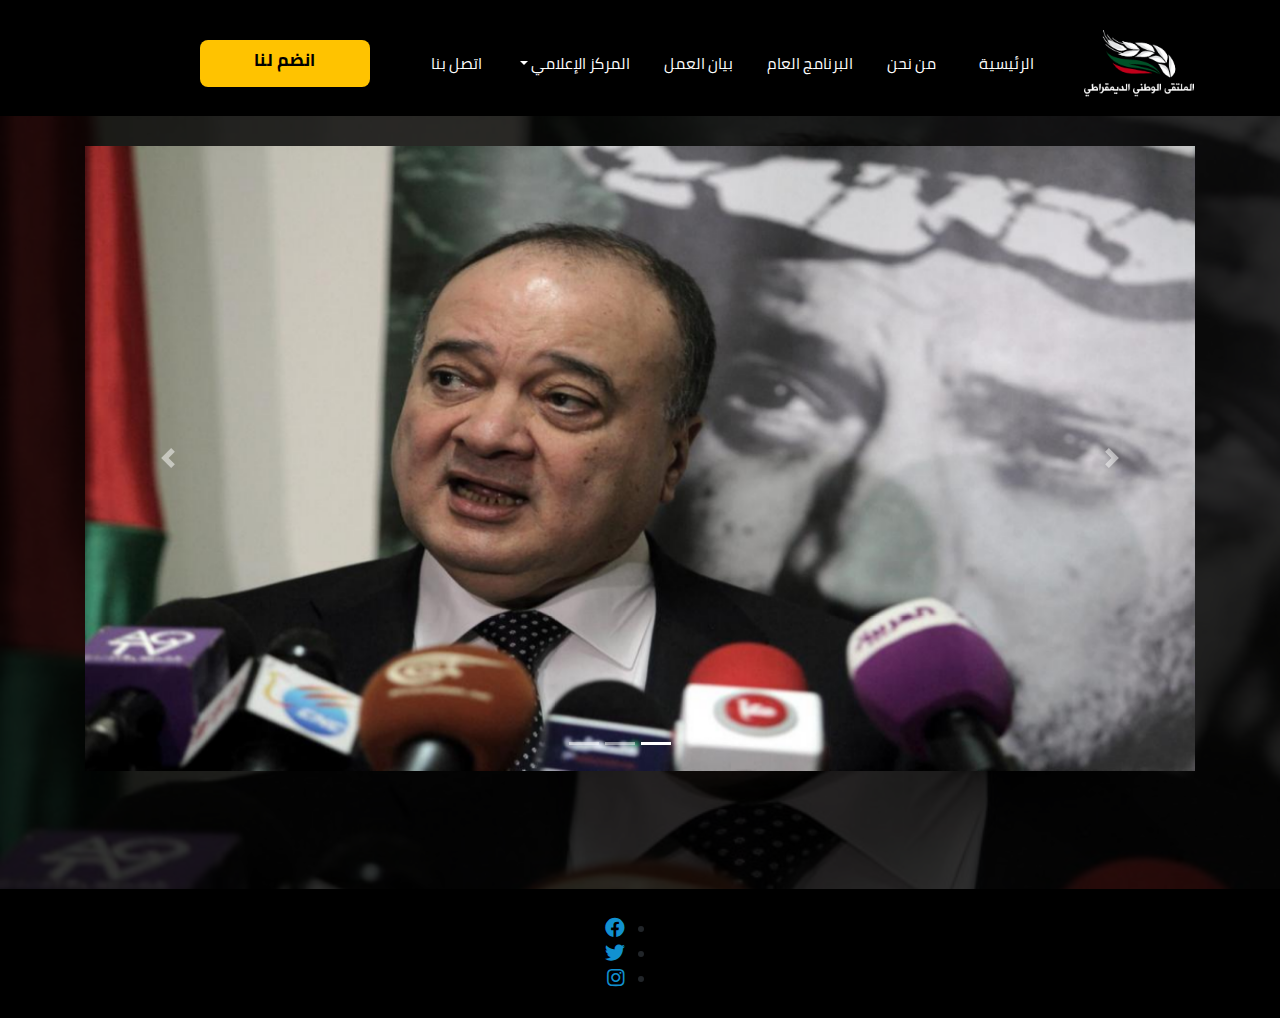
==== index.html @ 6fa73b3b "commit" ====
<html>

<head>
  <meta charset="utf-8">
  <meta name="viewport" content="width=device-width, initial-scale=1.0">
  <meta name="description" content="">
  <meta name="author" content="">
  <title>الملتقى الوطني الديمقراطي </title>
  <link href="assets/css/bootstrap.min.css" rel="stylesheet">
  <link href="assets/css/owl.carousel.css" rel="stylesheet">
  <link href="assets/css/lightbox.css" rel="stylesheet">
  <link href="https://cdn.lineicons.com/2.0/LineIcons.css" rel="stylesheet">
  <link href='http://fonts.googleapis.com/css?family=Open+Sans:300,400,600,700' rel='stylesheet' type='text/css'>
  <link rel="shortcut icon" href="assets/images/1.png">
  <link rel="stylesheet" href="https://use.fontawesome.com/releases/v5.5.0/css/all.css">
  <link href="assets/css/style.css" rel="stylesheet">

</head>

<body>

  <header>
    <div class="container">
      <div class="row">
        <nav class="navbar navbar-expand-lg float-right">
          <button class=" navbar-toggle navbar-toggler  navbar-toggler-right" type="button" data-toggle="collapse"
            data-target="#navbarNav" aria-controls="navbarNav" aria-expanded="false" aria-label="Toggle navigation">
            <span class="navbar-toggler-icon">
              <i></i>
              <i></i>
              <i></i>
            </span>
          </button>
          <a class="logo" href="index.html"><img src="assets/images/logo.png" alt=""></a>
          <div class="collapse navbar-collapse" id="navbarNav">
            <button type="button" class="close d-lg-none d-md-none d-block " data-dismiss="modal" aria-label="Close">
              <span aria-hidden="true">&times;</span>
            </button>
            <ul class="navbar-nav">
              <li class="nav-item active">
                <a class="nav-link  " href="index.html">الرئيسية </a>

              </li>
              <li class="nav-item">
                <a class="nav-link" href=""> من نحن</a>
              </li>
              <li class="nav-item">
                <a class="nav-link" href="#">البرنامج العام </a>
              </li>
              <li class="nav-item">
                <a class="nav-link" href="#">بيان العمل</a>
              </li>
              <li class="nav-item dropdown">
                <a class="nav-link dropdown-toggle" href="#" id="navbarDropdown" role="button" data-toggle="dropdown"
                  aria-haspopup="true" aria-expanded="false">
                  المركز الإعلامي
                </a>
                <div class="dropdown-menu" aria-labelledby="navbarDropdown">
                  <a class="dropdown-item" href="#">الأخبار</a>
                  <a class="dropdown-item" href="#"> الصور </a>
                  <a class="dropdown-item" href="#"> الفيديو  </a>
                </div>
              </li>
         
              <li class="nav-item">
                <a class="nav-link" href="#"> اتصل بنا</a>
              </li>

            </ul>
         
          </div>
          <a href="#" class="float-left d-lg-none d-md-none d-block mobilesearch"><i class="fas fa-search"></i></a>
          <a href="#" class="joinUs btn">انضم لنا</a>

        </nav>
      </div>
    </div>
  </header>
  <section class="hero">
    <div class="container">
      <div class="row">
        <div class="col-md-12">
          <div id="carouselExampleIndicators" class="carousel slide" data-ride="carousel">
            <ol class="carousel-indicators">
              <li data-target="#carouselExampleIndicators" data-slide-to="0" class="active"></li>
              <li data-target="#carouselExampleIndicators" data-slide-to="1"></li>
              <li data-target="#carouselExampleIndicators" data-slide-to="2"></li>
            </ol>
            <div class="carousel-inner">
              <div class="carousel-item active">
                <img class="d-block w-100" src="assets/images/slider.png" >
              </div>
              <div class="carousel-item active">
                <img class="d-block w-100" src="assets/images/slider.png">
              </div>
              <div class="carousel-item active">
                <img class="d-block w-100" src="assets/images/slider.png">
              </div>
            </div>
            <a class="carousel-control-prev" href="#carouselExampleIndicators" role="button" data-slide="prev">
              <span class="carousel-control-prev-icon" aria-hidden="true"></span>
      
            </a>
            <a class="carousel-control-next" href="#carouselExampleIndicators" role="button" data-slide="next">
              <span class="carousel-control-next-icon" aria-hidden="true"></span>
            </a>
          </div>
        </div>
  
      </div>

    </div>
  </section>
  <footer class="footer">
    <div class="container">
      <div class="row">
        <div class="col-md-6">

        </div>
        <div class="col-md-6">
          <ul class="socialIcons ">
       
            <li class="facebook">
              <a href="#"><i class="fab fa-facebook"></i></a>
            </li>
            <li class="twitter">
              <a href="#"><i class="fab fa-twitter"></i></a>
            </li>
            <li class="insta">
              <a href="#"><i class="fab fa-instagram"></i></a>
            </li>
          </ul>
        </div>
      </div>
    </div>

  </footer>
  <script type="text/javascript" src="assets/js/jquery.js"></script>
  <script src="https://cdnjs.cloudflare.com/ajax/libs/popper.js/1.14.7/umd/popper.min.js"
    integrity="sha384-UO2eT0CpHqdSJQ6hJty5KVphtPhzWj9WO1clHTMGa3JDZwrnQq4sF86dIHNDz0W1"
    crossorigin="anonymous"></script>
  <script type="text/javascript" src="assets/js/bootstrap.min.js"></script>

  <script type="text/javascript" src="assets/js/owl.carousel.js"></script>

  <script type="text/javascript" src="assets/js/main.js"></script>

</body>

</html>
---- assets/css/style.css ----
@font-face{
    font-family:"Cairo-Black";
    src:url("../fonts/Cairo-Black.ttf");
}
@font-face{
    font-family:"Cairo-Bold";
    src:url("../fonts/Cairo-Bold.ttf");
}
@font-face{
    font-family:"Cairo-ExtraLight";
    src:url("../fonts/Cairo-ExtraLight.ttf");
}
@font-face{
    font-family:"Cairo-Light";
    src:url("../fonts/Cairo-Light.ttf");
}
@font-face{
    font-family:"Cairo-Regular";
    src:url("../fonts/Cairo-Regular.ttf");
}
@font-face{
    font-family:"Cairo-SemiBold";
    src:url("../fonts/Cairo-SemiBold.ttf");
}
img{
    width:100%;
}
ul{
    padding:0;
    margin:0;
}
form{
    margin:0
}
a{
    color:black
}
a:hover{
    text-decoration: none;
}
header{
    height:116px;
    z-index: 9999999;
    background-color: black;
}
.logo{
    width:110px;
    display: block;
    margin-left:50px;
}

body{
    direction: rtl;
    text-align: right;
    font-size: 14px;
    box-sizing: border-box;
    font-family:"Cairo-Regular";
    background-color:black;
    position: relative;
    background-image: url(../images/background.png);

}
body:before{
background-color: #000000;
position: absolute;
content:"";
top:0;
width:100%;
height:100%;
right:0;
left:0;
opacity: .8;

}
h1,h2,h3{
    font-family:"Cairo-Bold";

}
h4,h5,h6{
    font-family:"Cairo-Black";
}

.socialIcons li:last-child{
    margin-left:0;
}


.socialIcons li a{
    color:#1191D0;
    font-size: 20px;
}

.socialIcons li a i {
    font-size: 20px;
    line-height: 23px;
}

.navbar-expand-lg .navbar-nav .nav-link{
    color:white;
    font-size:1.125em;
    padding:0 17px;
}

.navbar.navbar-expand-lg{
    float: right;
    padding-top:30px;
}
.navbar-expand-lg .navbar-nav .nav-link:hover{
    color:#FFC300
}
.navbar-expand-lg .navbar-nav .nav-item:first-child .nav-link{
    padding-right:0;
    padding-left:26px
}
.navbar-expand-lg .navbar-nav .nav-item:first-child .nav-link.mobileHome{
    padding:0 17px;

}

.joinUs{
    background-color: #FFC300;
    width:170px;
    height:47px;
    border-radius: 8px;
    transition: all .5;
    font-size: 1.25em;
    color:#000000;
    font-family:"Cairo-Bold";
margin-right:44px;


}
.hero{
    padding-top:30px;
    padding-bottom: 118px;
}
footer{
    background-color: black;
    padding:27px 0;
}

@media(min-width:300px) and (max-width :767px){
    body{
        font-size:12px;
    }
    header{
        height: auto;
        background-image:none;
        border-top-width: 12px;
        border-top-style: solid;
        border-image: linear-gradient(45deg,#36BCBB 0%, #1191D0 100%  ) 1;
    }
    .topHeader{
        display: none;
    }
    header .searchBox{
        display: none;
    }
    .navbar-toggler{
        background-color: #F8F7FA;
        border-radius: 8px;
        width:45px;
        height:45px;
        position: relative;
        padding:10px;
}
.navbar-toggle i{
    content:"";
background-color: #2F3D44;
display: block;
margin-bottom: 5px;
width:20px;
height: 3px;
}
.navbar-toggle i:first-child{
width:23px;
}
.navbar-toggle i:last-child{
    width:17px;
    margin-bottom: 0;
}
.navbar-expand-lg .navbar-nav .nav-link{
    color:#2F3D44;
    margin-bottom: 30px;;
}

.navbar-collapse.collapse{
    background-color: rgba(255,255,255,.97);
    position: absolute;
    top: 0;
    left: auto;
    right: 0;
    z-index: 999999999999;
    height: 100vh;
    width: 97vw;
    padding:19px;
}
.collapse .logo{
    margin:auto;
    margin-bottom: 30px;;
}
.close{
    float:left;

}
.close span{
    width:45px;
    height:45px;
    background-color: #F8F7FA;
    border-radius: 8px;
}
.searchboxclose.close span{
    background-color: transparent;
    }
    .searchboxclose.close {
        position: absolute;
        top:0px;
        left:5px;
    }
.topNews{
    margin-right:0;
}
.hero{
    padding-top:20px;
    padding-bottom:50px;
}
.categ {
    position: relative;
}  
.newsBox{
    height:auto;
    margin-bottom:50px;
}
.newsImg{
    height:100px;
}
.middleEast {
    padding-top:33px
}
.middleEast .title{
    color:#2F3D44
}
.middleEast .sectionTitle .circle{
    background-image: none;
    background-color: #2F3D44;
}
.middleEast  .categ{
    position: absolute;
}
.middleEast .newsImg{
    height:200px;
}
.freeBox{
    height:180px;
}
.middleEast{
    padding-bottom: 190px;;
}
.footerSocial{
    float: none !important;
    margin: auto;
    text-align: center;
}
.footerText{
    margin-top:30px;
    margin-bottom:40px;
}
.footerLogo{
    width:260px;
    margin: auto;
}
.footerMenu{
    text-align: right;
    padding-bottom: 40px;
}
        .footerMenuSection{
    padding-top:30px;
}
.links{
    float: none !important;
    text-align: center;
}
.copyRights{
    text-align: center;
}
.links a:first-child{
    margin-right:0;
}
.mobilesearch{    float: left!important;
    background: #F8F7FA;
    width: 45px;
    height: 45px;
    border-radius: 8px;
text-align: center;
font-size:24px;
justify-content: center;

display: flex !important;
align-items: center;

}
.mobilesearch i{
    display: flex;
    color:#2F3D44;
    justify-content: center;
}
.navbar.navbar-expand-lg{
    width:100%;
}
.footerMenu li{
    padding:10px 0;
    margin-left:50px;
}
.contactInfoSec li{
    margin-bottom: 0;;
}
.contactInfo{
    margin-bottom: 72px;
}
.contactInfoSec li:last-child .contactInfo:last-child{
    margin-bottom: 0;
}
.googlemap{
    margin:35px 0;
    
}
.googlemap object{
    height:280px;
}
.contactForm .form-group.marginGroup{
    margin-left:0;

}
.contactForm .form-group{

    width:100%;
}
.sendBtn{
    left:43%;
}
.headerLinks{
    float: none !important;
}
.innerHeader h2{
    margin-bottom: 10px;;
}
.contactUs{
    padding:32px 0 50px;
}
.contactInfoSec li:last-child .contactInfo:last-child .infoDetails{
    float: none;
    text-align: center;
}
.contactSocial{
    text-align: center;
}
.newsDetailsSec .topNews{
    position: relative;
    bottom: auto;
    padding:0;
    margin-bottom: 30px;
    margin-top:15px;
}
.heronewsDetails{
    margin-top:15px;
}
.heronewsDetails h4{
    font-family:"DUBAI-MEDIUM";
  
}
.newsDetailsSec .heroNewsImg{
    margin-bottom: 0;
}
.detailsNewsPge .newsBox .newsImg{
    height:100px;
}
.middleEastsection .newsBox .newsImg{
    height:100px;
}
.marginBottomsection{
    margin-bottom: 40px;;
}
.middleEastsection .newsBox{
    height:250px;
}
.pagination{
    justify-content: center;
}
}  
@media(min-width:768px) and (max-width:1023px){
    .heronewsDetails{
margin-top:0;
    }
    header .searchBox{
        display: none;
    }
    body{
        font-size: 14px;
    }
    .socialIcons li{
        margin-left:15px;
    }
    .footerMenuSection {
        margin-top: 20px;
        padding-top:40px;}
        .footerMenu{
            padding-bottom:30px;
        }
.newsImg img{
    width:100%;
}
.contactForm .form-group.marginGroup {
    margin-left: 17px;
}
.contactInfoSec li .contactInfo:last-child{
    margin-left:0;
}
}
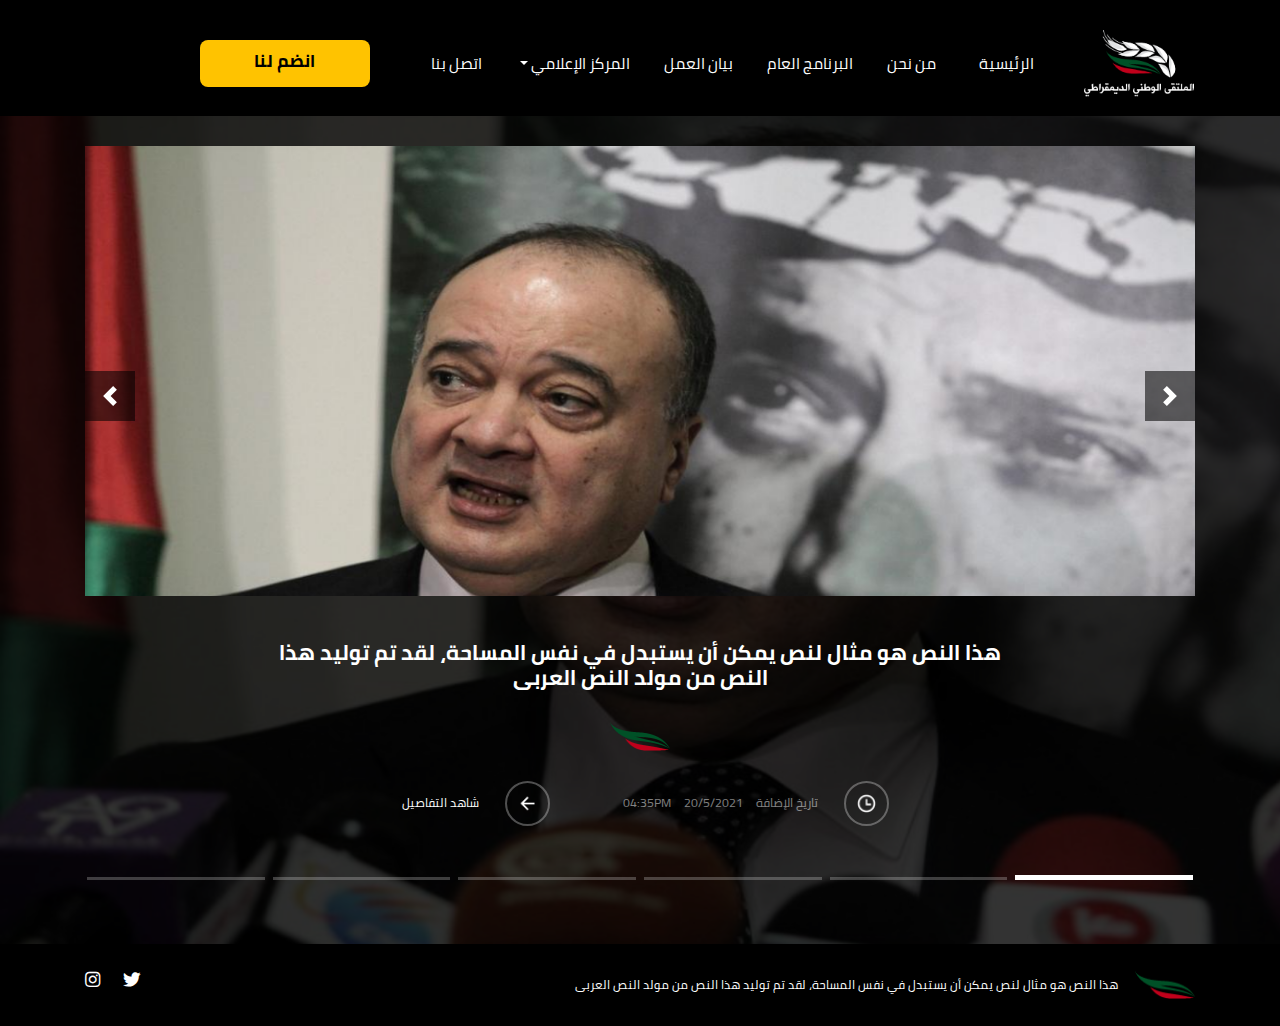
==== commit 4900fc73: "upload" ====
--- a/index.html
+++ b/index.html
@@ -58,16 +58,16 @@
                 <div class="dropdown-menu" aria-labelledby="navbarDropdown">
                   <a class="dropdown-item" href="#">الأخبار</a>
                   <a class="dropdown-item" href="#"> الصور </a>
-                  <a class="dropdown-item" href="#"> الفيديو  </a>
+                  <a class="dropdown-item" href="#"> الفيديو </a>
                 </div>
               </li>
-         
+
               <li class="nav-item">
                 <a class="nav-link" href="#"> اتصل بنا</a>
               </li>
 
             </ul>
-         
+
           </div>
           <a href="#" class="float-left d-lg-none d-md-none d-block mobilesearch"><i class="fas fa-search"></i></a>
           <a href="#" class="joinUs btn">انضم لنا</a>
@@ -78,35 +78,77 @@
   </header>
   <section class="hero">
     <div class="container">
-      <div class="row">
+      <div class="row justify-content-center">
         <div class="col-md-12">
-          <div id="carouselExampleIndicators" class="carousel slide" data-ride="carousel">
-            <ol class="carousel-indicators">
-              <li data-target="#carouselExampleIndicators" data-slide-to="0" class="active"></li>
-              <li data-target="#carouselExampleIndicators" data-slide-to="1"></li>
-              <li data-target="#carouselExampleIndicators" data-slide-to="2"></li>
-            </ol>
+          <div id="heroSlider" class="carousel slide" data-ride="carousel">
+
             <div class="carousel-inner">
-              <div class="carousel-item active">
-                <img class="d-block w-100" src="assets/images/slider.png" >
-              </div>
               <div class="carousel-item active">
                 <img class="d-block w-100" src="assets/images/slider.png">
               </div>
-              <div class="carousel-item active">
+              <div class="carousel-item ">
+                <img class="d-block w-100" src="assets/images/slider.png">
+              </div>
+              <div class="carousel-item ">
+                <img class="d-block w-100" src="assets/images/slider.png">
+              </div>
+              <div class="carousel-item ">
+                <img class="d-block w-100" src="assets/images/slider.png">
+              </div>
+              <div class="carousel-item ">
+                <img class="d-block w-100" src="assets/images/slider.png">
+              </div>
+              <div class="carousel-item ">
                 <img class="d-block w-100" src="assets/images/slider.png">
               </div>
             </div>
-            <a class="carousel-control-prev" href="#carouselExampleIndicators" role="button" data-slide="prev">
+            <a class="carousel-control-prev" href="#heroSlider" role="button" data-slide="prev">
               <span class="carousel-control-prev-icon" aria-hidden="true"></span>
-      
+
             </a>
-            <a class="carousel-control-next" href="#carouselExampleIndicators" role="button" data-slide="next">
+            <a class="carousel-control-next" href="#heroSlider" role="button" data-slide="next">
               <span class="carousel-control-next-icon" aria-hidden="true"></span>
             </a>
+            <ol class="carousel-indicators">
+              <li data-target="#heroSlider" data-slide-to="0" class="active"></li>
+              <li data-target="#heroSlider" data-slide-to="1"></li>
+              <li data-target="#heroSlider" data-slide-to="2"></li>
+              <li data-target="#heroSlider" data-slide-to="3"></li>
+              <li data-target="#heroSlider" data-slide-to="4"></li>
+              <li data-target="#heroSlider" data-slide-to="5"></li>
+            </ol>
           </div>
         </div>
-  
+        <div class="col-md-8">
+          <h1 class="heroText"> هذا النص هو مثال لنص يمكن أن يستبدل في نفس المساحة، لقد تم توليد هذا النص من مولد النص
+            العربى
+          </h1>
+          <div class="smallLogo">
+            <img src="assets/images/small.png" alt="">
+          </div>
+          <div class="sliderdetails text-center">
+            <div class="timeAdd">
+              <div class="detailsIcon">
+                <img src="assets/images/clock.png" alt="">
+              </div>
+              <div class="timeDetails">
+                <span>تاريخ الإضافة</span>
+                <span>04:35PM</span>
+                <span>
+                  20/5/2021
+                </span>
+              </div>
+            </div>
+            <div class="seeDetails">
+              <a href="#" class="seeLink">
+                <div class="detailsIcon">
+                  <img src="assets/images/arrow.png" alt="">
+                </div>
+                <span>شاهد التفاصيل</span>
+              </a>
+            </div>
+          </div>
+        </div>
       </div>
 
     </div>
@@ -114,14 +156,19 @@
   <footer class="footer">
     <div class="container">
       <div class="row">
-        <div class="col-md-6">
+        <div class="col-md-8">
+          <div class="CopyRights">
+            <div class="footerLogo">
+              <img src="assets/images/small.png" alt="">
+            </div>
+            <p>هذا النص هو مثال لنص يمكن أن يستبدل في نفس المساحة، لقد تم توليد هذا النص من مولد النص العربى</p>
+          </div>
+        </div>
+        <div class="col-md-4 text-left">
+          <ul class="socialIcons">
 
-        </div>
-        <div class="col-md-6">
-          <ul class="socialIcons ">
-       
             <li class="facebook">
-              <a href="#"><i class="fab fa-facebook"></i></a>
+              <a href="#"><i class="lni lni-facebook-oval"></i></a>
             </li>
             <li class="twitter">
               <a href="#"><i class="fab fa-twitter"></i></a>
--- a/assets/css/style.css
+++ b/assets/css/style.css
@@ -57,6 +57,9 @@
     font-family:"Cairo-Regular";
     background-color:black;
     position: relative;
+    background-size: cover;
+    background-repeat: no-repeat;
+    color:white;
     background-image: url(../images/background.png);
 
 }
@@ -80,21 +83,6 @@
     font-family:"Cairo-Black";
 }
 
-.socialIcons li:last-child{
-    margin-left:0;
-}
-
-
-.socialIcons li a{
-    color:#1191D0;
-    font-size: 20px;
-}
-
-.socialIcons li a i {
-    font-size: 20px;
-    line-height: 23px;
-}
-
 .navbar-expand-lg .navbar-nav .nav-link{
     color:white;
     font-size:1.125em;
@@ -116,7 +104,18 @@
     padding:0 17px;
 
 }
-
+.navbar-expand-lg .navbar-nav .dropdown-menu{
+    background-color:black;
+    text-align: right;
+}
+.nav-item .dropdown-item{
+    color:white;
+    font-size:1.125em;
+}
+.nav-item .dropdown-item:hover{
+    background-color: transparent;
+    color:#FFC300
+}
 .joinUs{
     background-color: #FFC300;
     width:170px;
@@ -127,18 +126,125 @@
     color:#000000;
     font-family:"Cairo-Bold";
 margin-right:44px;
-
-
+border:2px solid transparent;
+transition: all .5s;;
+
+}
+.joinUs:hover{
+    background-color:transparent;
+    border:2px solid #FFC300;
+    transition: all .5s;
+    color:white;
 }
 .hero{
     padding-top:30px;
     padding-bottom: 118px;
 }
+.carousel-inner{
+    height: 450px;
+    overflow: hidden;
+}
+.carousel-inner img{
+    height: -webkit-fill-available;
+}
+.carousel-control-next, .carousel-control-prev{
+    width:50px;
+    padding:13px;
+    opacity: 1;
+    height: 50px;
+    background-color: rgba(0,0,0,.56);
+    top:50%;
+
+}
+
+.carousel-indicators{
+    bottom: -300px;
+    margin: auto;
+    text-align: center;
+    display: block;
+    padding: 0
+}
+.carousel-indicators li{
+    width:16%;
+    opacity: .23;
+    margin-right: 0;
+    margin-left: 5px;
+    display: inline-block;
+}
+.carousel-indicators li:last-child{
+    margin-left:0;
+}
+.carousel-indicators .active{
+    height:5px;
+}
+.heroText{
+    margin-top:44px;
+    margin-bottom:32px;
+    font-family:"Cairo-Bold";
+    font-size: 1.5em;
+    color:white;
+    text-align: center;
+}
+.smallLogo{
+    margin:auto;
+    width:60px;
+    margin-bottom: 30px;;
+}
+.timeAdd{
+margin-left:60px;
+}
+.timeAdd,.seeDetails{
+    display: inline-block;
+}
+.detailsIcon{
+    width:45px;
+    height:45px;
+    padding:10px;
+    border:2px solid rgba(255,255,255,.3);
+    border-radius: 50%;
+    margin-left:23px;
+}
+.timeDetails span,.seeLink span{
+    font-size: 0.875em;
+    color:white;
+    opacity: .5;
+    margin-left: 10px;;
+}
+.timeDetails,.detailsIcon{
+    display:inline-block
+}
+.seeLink span{
+opacity: 1;
+}
+.seeLink:hover span{
+    color:#FFC300
+}
 footer{
     background-color: black;
     padding:27px 0;
 }
-
+.footerLogo{
+width: 60px;
+margin-left:14px;
+display: inline-block;
+}
+.socialIcons li{
+    display: inline-block;
+    list-style-type: none;
+}
+.socialIcons li a{
+    color:white;
+    font-size:1.25em;
+    margin-right:20px;
+}
+.CopyRights p{
+    margin:0;
+    color:white;
+    font-size:0.875em;
+    display: inline-block;
+    width:85%;
+
+}
 @media(min-width:300px) and (max-width :767px){
     body{
         font-size:12px;
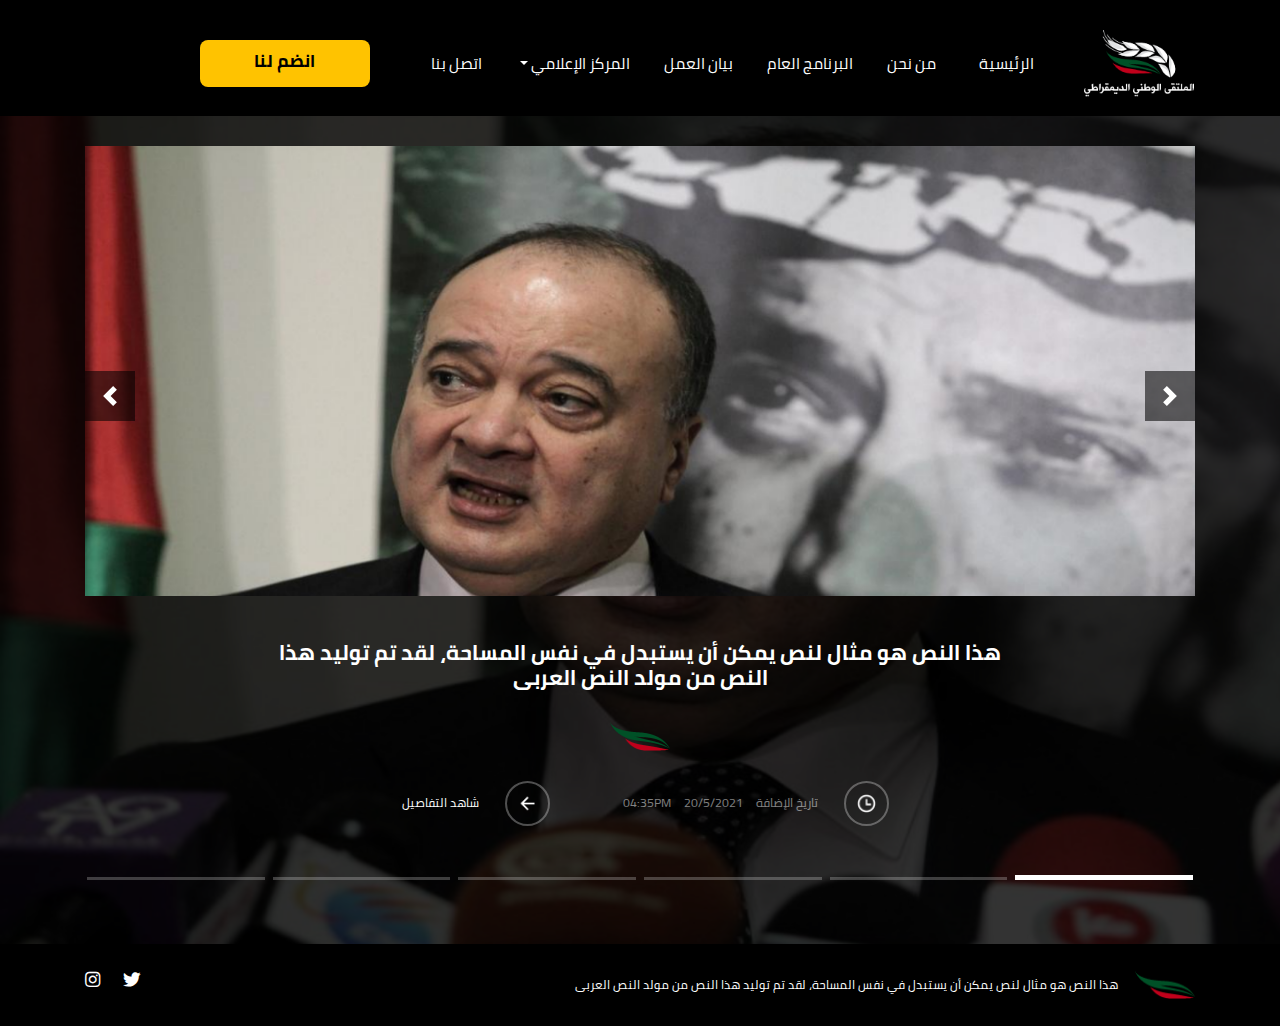
==== commit 9e847cad: "index responsive" ====
--- a/index.html
+++ b/index.html
@@ -33,9 +33,9 @@
           </button>
           <a class="logo" href="index.html"><img src="assets/images/logo.png" alt=""></a>
           <div class="collapse navbar-collapse" id="navbarNav">
-            <button type="button" class="close d-lg-none d-md-none d-block " data-dismiss="modal" aria-label="Close">
+ <!--           <button type="button" class="close d-lg-none d-md-none d-block " data-dismiss="modal" aria-label="Close">
               <span aria-hidden="true">&times;</span>
-            </button>
+            </button>-->
             <ul class="navbar-nav">
               <li class="nav-item active">
                 <a class="nav-link  " href="index.html">الرئيسية </a>
@@ -69,7 +69,6 @@
             </ul>
 
           </div>
-          <a href="#" class="float-left d-lg-none d-md-none d-block mobilesearch"><i class="fas fa-search"></i></a>
           <a href="#" class="joinUs btn">انضم لنا</a>
 
         </nav>
@@ -126,7 +125,7 @@
           <div class="smallLogo">
             <img src="assets/images/small.png" alt="">
           </div>
-          <div class="sliderdetails text-center">
+          <div class="sliderdetails ">
             <div class="timeAdd">
               <div class="detailsIcon">
                 <img src="assets/images/clock.png" alt="">
@@ -164,8 +163,8 @@
             <p>هذا النص هو مثال لنص يمكن أن يستبدل في نفس المساحة، لقد تم توليد هذا النص من مولد النص العربى</p>
           </div>
         </div>
-        <div class="col-md-4 text-left">
-          <ul class="socialIcons">
+        <div class="col-md-4 ">
+          <ul class="socialIcons ">
 
             <li class="facebook">
               <a href="#"><i class="lni lni-facebook-oval"></i></a>
--- a/assets/css/style.css
+++ b/assets/css/style.css
@@ -90,7 +90,6 @@
 }
 
 .navbar.navbar-expand-lg{
-    float: right;
     padding-top:30px;
 }
 .navbar-expand-lg .navbar-nav .nav-link:hover{
@@ -156,6 +155,9 @@
     top:50%;
 
 }
+.sliderdetails{
+    text-align: center;
+}
 
 .carousel-indicators{
     bottom: -300px;
@@ -228,6 +230,9 @@
 margin-left:14px;
 display: inline-block;
 }
+.socialIcons{
+    text-align: left;
+}
 .socialIcons li{
     display: inline-block;
     list-style-type: none;
@@ -251,17 +256,14 @@
     }
     header{
         height: auto;
-        background-image:none;
-        border-top-width: 12px;
-        border-top-style: solid;
-        border-image: linear-gradient(45deg,#36BCBB 0%, #1191D0 100%  ) 1;
-    }
-    .topHeader{
-        display: none;
-    }
-    header .searchBox{
-        display: none;
-    }
+
+    }
+.carousel-inner{
+    height: auto;
+}
+.carousel-inner img{
+    height:auto
+}
     .navbar-toggler{
         background-color: #F8F7FA;
         border-radius: 8px;
@@ -272,7 +274,7 @@
 }
 .navbar-toggle i{
     content:"";
-background-color: #2F3D44;
+background-color: black;
 display: block;
 margin-bottom: 5px;
 width:20px;
@@ -285,212 +287,59 @@
     width:17px;
     margin-bottom: 0;
 }
-.navbar-expand-lg .navbar-nav .nav-link{
-    color:#2F3D44;
-    margin-bottom: 30px;;
-}
-
-.navbar-collapse.collapse{
-    background-color: rgba(255,255,255,.97);
-    position: absolute;
-    top: 0;
-    left: auto;
-    right: 0;
-    z-index: 999999999999;
-    height: 100vh;
-    width: 97vw;
-    padding:19px;
-}
-.collapse .logo{
-    margin:auto;
-    margin-bottom: 30px;;
-}
+.joinUs{
+    width:100%;
+    margin-top:20px;
+    margin-right:0;
+}
+
 .close{
     float:left;
 
 }
-.close span{
-    width:45px;
-    height:45px;
-    background-color: #F8F7FA;
-    border-radius: 8px;
-}
-.searchboxclose.close span{
-    background-color: transparent;
-    }
-    .searchboxclose.close {
-        position: absolute;
-        top:0px;
-        left:5px;
-    }
-.topNews{
-    margin-right:0;
+.logo{
+    margin-left:0;
+}
+.navbar-expand-lg .navbar-nav .nav-link {
+    color: white;
+    font-size: 1.125em;
+    padding: 20px;
+}
+.navbar-expand-lg .navbar-nav .nav-item:first-child .nav-link {
+    padding-right: 26px;
 }
 .hero{
     padding-top:20px;
-    padding-bottom:50px;
-}
-.categ {
-    position: relative;
-}  
-.newsBox{
-    height:auto;
-    margin-bottom:50px;
-}
-.newsImg{
-    height:100px;
-}
-.middleEast {
-    padding-top:33px
-}
-.middleEast .title{
-    color:#2F3D44
-}
-.middleEast .sectionTitle .circle{
-    background-image: none;
-    background-color: #2F3D44;
-}
-.middleEast  .categ{
-    position: absolute;
-}
-.middleEast .newsImg{
-    height:200px;
-}
-.freeBox{
-    height:180px;
-}
-.middleEast{
-    padding-bottom: 190px;;
-}
-.footerSocial{
-    float: none !important;
-    margin: auto;
-    text-align: center;
-}
-.footerText{
-    margin-top:30px;
-    margin-bottom:40px;
-}
-.footerLogo{
-    width:260px;
-    margin: auto;
-}
-.footerMenu{
-    text-align: right;
-    padding-bottom: 40px;
-}
-        .footerMenuSection{
-    padding-top:30px;
-}
-.links{
-    float: none !important;
-    text-align: center;
-}
+    padding-bottom:100px;
+}
+
 .copyRights{
     text-align: center;
-}
-.links a:first-child{
-    margin-right:0;
-}
-.mobilesearch{    float: left!important;
-    background: #F8F7FA;
-    width: 45px;
-    height: 45px;
-    border-radius: 8px;
-text-align: center;
-font-size:24px;
-justify-content: center;
-
-display: flex !important;
-align-items: center;
-
-}
-.mobilesearch i{
-    display: flex;
-    color:#2F3D44;
-    justify-content: center;
+
+}
+.copyRights p{
+    margin:20px 0
+}
+.socialIcons{
+    text-align: center;
+    margin-top:20px;
 }
 .navbar.navbar-expand-lg{
     width:100%;
 }
-.footerMenu li{
-    padding:10px 0;
-    margin-left:50px;
-}
-.contactInfoSec li{
-    margin-bottom: 0;;
-}
-.contactInfo{
-    margin-bottom: 72px;
-}
-.contactInfoSec li:last-child .contactInfo:last-child{
-    margin-bottom: 0;
-}
-.googlemap{
-    margin:35px 0;
-    
-}
-.googlemap object{
-    height:280px;
-}
-.contactForm .form-group.marginGroup{
-    margin-left:0;
-
-}
-.contactForm .form-group{
-
-    width:100%;
-}
-.sendBtn{
-    left:43%;
-}
-.headerLinks{
-    float: none !important;
-}
-.innerHeader h2{
-    margin-bottom: 10px;;
-}
-.contactUs{
-    padding:32px 0 50px;
-}
-.contactInfoSec li:last-child .contactInfo:last-child .infoDetails{
-    float: none;
-    text-align: center;
-}
-.contactSocial{
-    text-align: center;
-}
-.newsDetailsSec .topNews{
-    position: relative;
-    bottom: auto;
-    padding:0;
-    margin-bottom: 30px;
-    margin-top:15px;
-}
-.heronewsDetails{
-    margin-top:15px;
-}
-.heronewsDetails h4{
-    font-family:"DUBAI-MEDIUM";
-  
-}
-.newsDetailsSec .heroNewsImg{
-    margin-bottom: 0;
-}
-.detailsNewsPge .newsBox .newsImg{
-    height:100px;
-}
-.middleEastsection .newsBox .newsImg{
-    height:100px;
-}
-.marginBottomsection{
-    margin-bottom: 40px;;
-}
-.middleEastsection .newsBox{
-    height:250px;
-}
-.pagination{
-    justify-content: center;
+.timeAdd, .seeDetails{
+    display: block;
+}
+.carousel-indicators li {
+    width: 14%;}
+    .carousel-indicators{
+        bottom: -350px;;
+    }
+.sliderdetails{
+text-align: right;
+}
+.timeAdd{
+    margin-bottom: 20px;;
 }
 }  
 @media(min-width:768px) and (max-width:1023px){
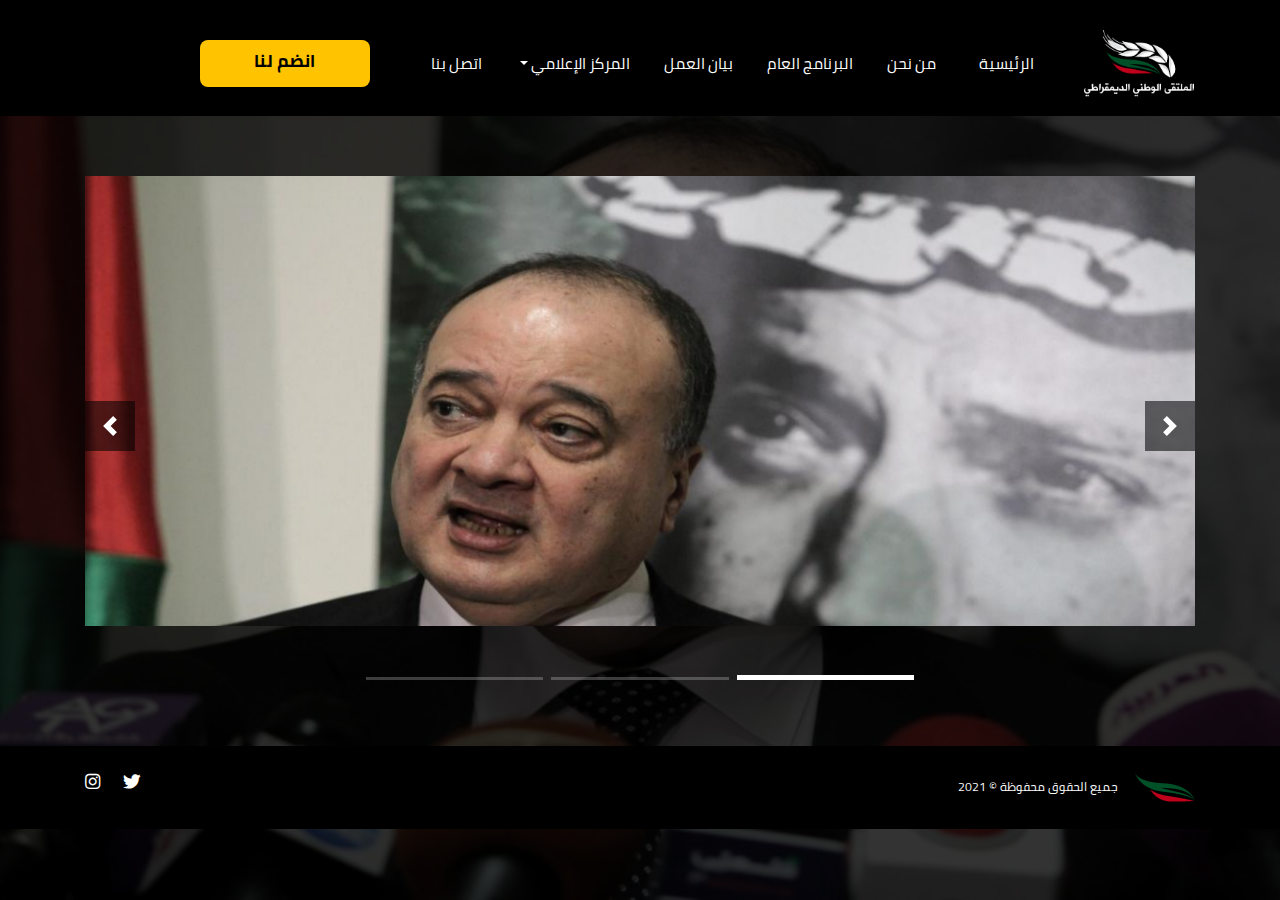
==== commit 69f40c39: "upload" ====
--- a/index.html
+++ b/index.html
@@ -33,22 +33,22 @@
           </button>
           <a class="logo" href="index.html"><img src="assets/images/logo.png" alt=""></a>
           <div class="collapse navbar-collapse" id="navbarNav">
- <!--           <button type="button" class="close d-lg-none d-md-none d-block " data-dismiss="modal" aria-label="Close">
+            <!--           <button type="button" class="close d-lg-none d-md-none d-block " data-dismiss="modal" aria-label="Close">
               <span aria-hidden="true">&times;</span>
             </button>-->
             <ul class="navbar-nav">
               <li class="nav-item active">
-                <a class="nav-link  " href="index.html">الرئيسية </a>
+                <a class="nav-link" href="index.html">الرئيسية </a>
 
               </li>
               <li class="nav-item">
-                <a class="nav-link" href=""> من نحن</a>
+                <a class="nav-link" href="aboutUs.html"> من نحن</a>
               </li>
               <li class="nav-item">
-                <a class="nav-link" href="#">البرنامج العام </a>
+                <a class="nav-link" href="program.html">البرنامج العام </a>
               </li>
               <li class="nav-item">
-                <a class="nav-link" href="#">بيان العمل</a>
+                <a class="nav-link" href="work.html">بيان العمل</a>
               </li>
               <li class="nav-item dropdown">
                 <a class="nav-link dropdown-toggle" href="#" id="navbarDropdown" role="button" data-toggle="dropdown"
@@ -56,14 +56,14 @@
                   المركز الإعلامي
                 </a>
                 <div class="dropdown-menu" aria-labelledby="navbarDropdown">
-                  <a class="dropdown-item" href="#">الأخبار</a>
-                  <a class="dropdown-item" href="#"> الصور </a>
-                  <a class="dropdown-item" href="#"> الفيديو </a>
+                  <a class="dropdown-item" href="media.html#news">الأخبار</a>
+                  <a class="dropdown-item" href="media.html#images"> الصور </a>
+                  <a class="dropdown-item" href="media.html#video"> الفيديو </a>
                 </div>
               </li>
 
               <li class="nav-item">
-                <a class="nav-link" href="#"> اتصل بنا</a>
+                <a class="nav-link" href="contactUs.html"> اتصل بنا</a>
               </li>
 
             </ul>
@@ -83,22 +83,25 @@
 
             <div class="carousel-inner">
               <div class="carousel-item active">
+                <h1 class="heroText"> هذا النص هو مثال لنص يمكن أن يستبدل في نفس المساحة، لقد تم توليد هذا النص من مولد
+                  النص
+                  العربى
+                </h1>
                 <img class="d-block w-100" src="assets/images/slider.png">
               </div>
               <div class="carousel-item ">
                 <img class="d-block w-100" src="assets/images/slider.png">
+                <h1 class="heroText"> هذا النص هو مثال لنص يمكن أن يستبدل في نفس المساحة، لقد تم توليد هذا النص من مولد
+                  النص
+                  العربى
+                </h1>
               </div>
               <div class="carousel-item ">
                 <img class="d-block w-100" src="assets/images/slider.png">
-              </div>
-              <div class="carousel-item ">
-                <img class="d-block w-100" src="assets/images/slider.png">
-              </div>
-              <div class="carousel-item ">
-                <img class="d-block w-100" src="assets/images/slider.png">
-              </div>
-              <div class="carousel-item ">
-                <img class="d-block w-100" src="assets/images/slider.png">
+                <h1 class="heroText"> هذا النص هو مثال لنص يمكن أن يستبدل في نفس المساحة، لقد تم توليد هذا النص من مولد
+                  النص
+                  العربى
+                </h1>
               </div>
             </div>
             <a class="carousel-control-prev" href="#heroSlider" role="button" data-slide="prev">
@@ -112,42 +115,11 @@
               <li data-target="#heroSlider" data-slide-to="0" class="active"></li>
               <li data-target="#heroSlider" data-slide-to="1"></li>
               <li data-target="#heroSlider" data-slide-to="2"></li>
-              <li data-target="#heroSlider" data-slide-to="3"></li>
-              <li data-target="#heroSlider" data-slide-to="4"></li>
-              <li data-target="#heroSlider" data-slide-to="5"></li>
+ 
             </ol>
           </div>
         </div>
-        <div class="col-md-8">
-          <h1 class="heroText"> هذا النص هو مثال لنص يمكن أن يستبدل في نفس المساحة، لقد تم توليد هذا النص من مولد النص
-            العربى
-          </h1>
-          <div class="smallLogo">
-            <img src="assets/images/small.png" alt="">
-          </div>
-          <div class="sliderdetails ">
-            <div class="timeAdd">
-              <div class="detailsIcon">
-                <img src="assets/images/clock.png" alt="">
-              </div>
-              <div class="timeDetails">
-                <span>تاريخ الإضافة</span>
-                <span>04:35PM</span>
-                <span>
-                  20/5/2021
-                </span>
-              </div>
-            </div>
-            <div class="seeDetails">
-              <a href="#" class="seeLink">
-                <div class="detailsIcon">
-                  <img src="assets/images/arrow.png" alt="">
-                </div>
-                <span>شاهد التفاصيل</span>
-              </a>
-            </div>
-          </div>
-        </div>
+
       </div>
 
     </div>
@@ -160,7 +132,7 @@
             <div class="footerLogo">
               <img src="assets/images/small.png" alt="">
             </div>
-            <p>هذا النص هو مثال لنص يمكن أن يستبدل في نفس المساحة، لقد تم توليد هذا النص من مولد النص العربى</p>
+            <p>جميع الحقوق محفوظة ©  2021</p>
           </div>
         </div>
         <div class="col-md-4 ">
--- a/assets/css/style.css
+++ b/assets/css/style.css
@@ -61,7 +61,6 @@
     background-repeat: no-repeat;
     color:white;
     background-image: url(../images/background.png);
-
 }
 body:before{
 background-color: #000000;
@@ -120,13 +119,12 @@
     width:170px;
     height:47px;
     border-radius: 8px;
-    transition: all .5;
     font-size: 1.25em;
     color:#000000;
     font-family:"Cairo-Bold";
 margin-right:44px;
 border:2px solid transparent;
-transition: all .5s;;
+transition: all .5s;
 
 }
 .joinUs:hover{
@@ -136,10 +134,10 @@
     color:white;
 }
 .hero{
-    padding-top:30px;
-    padding-bottom: 118px;
-}
-.carousel-inner{
+    padding-top:60px;
+    padding-bottom: 120;
+}
+#heroSlider .carousel-inner{
     height: 450px;
     overflow: hidden;
 }
@@ -158,13 +156,15 @@
 .sliderdetails{
     text-align: center;
 }
-
+.carousel-indicators li{
+    border: 0;
+}
 .carousel-indicators{
-    bottom: -300px;
     margin: auto;
     text-align: center;
     display: block;
-    padding: 0
+    padding: 0;
+    bottom: -60px;;
 }
 .carousel-indicators li{
     width:16%;
@@ -179,13 +179,17 @@
 .carousel-indicators .active{
     height:5px;
 }
+#hero-slider .carousel-item {
+    position: relative;
+}
 .heroText{
-    margin-top:44px;
-    margin-bottom:32px;
+position: absolute;
     font-family:"Cairo-Bold";
     font-size: 1.5em;
     color:white;
     text-align: center;
+    bottom:36px;
+    width:100%;
 }
 .smallLogo{
     margin:auto;
@@ -250,6 +254,522 @@
     width:85%;
 
 }
+.innerHeader{
+ padding:50px 0;   
+}
+.innerHeader h2{
+    font-size: 1.5em;
+    font-family:"Cairo-Regular";
+
+}
+.innerheaderLinks{
+    text-align: left;
+}
+.innerheaderLinks a{
+font-size:1em;
+color:#919191;
+}
+.innerheaderLinks a:hover{
+    color:#FFC300
+}
+.innerBody{
+    padding:134px 0 176px;
+    background-color: black;
+    position: relative;
+}
+.aboutBody{
+    padding-top:40px;
+    padding-bottom: 14px;;
+}
+.leftSideBox,.programContent{
+    padding:24px 30px;
+    background-image: linear-gradient(25deg  , rgba(0,0,0,.64) 48% , rgba(71, 69, 69, .64) 78%  );
+    height:350px;
+}
+.aboutUsBox{
+    padding:24px 30px;
+    background-image: linear-gradient(25deg  , rgba(0,0,0,.64) 48% , rgba(71, 69, 69, .64) 78%  );
+    position: relative;
+}
+.aboutLogo{
+    position: absolute;
+    width: 40%;
+    top:30%;
+    left: 30%;
+    z-index: 0;
+}
+.aboutUsBox p,.Vision p{
+    font-size: 1em;
+    line-height: 2;
+}
+.aboutUsBox h3{
+font-size:1.1em;
+margin-bottom:18px;
+}
+.leftSideBox{
+    position: relative;
+    padding:0;
+}
+.leftSideBox:before{
+    position: absolute;
+    content: "";
+    width:100%;
+    height:2px;
+    top:0;
+    left:0;
+    background-image: linear-gradient(to left , #FFCC08 0%, rgba(0,0,0,0) 90%);
+}
+.Vision h3{
+    font-size:1.1em;
+    color:white;
+    margin-bottom:9px;
+}
+.Vision h3 i{
+    color:#FFC300;
+    margin-left:15px;
+}
+#visionSlider .carousel-indicators {
+    bottom: 0;
+display: flex;}
+#visionSlider .carousel-indicators li{
+    width:48%;
+
+}
+#visionSlider .carousel-inner{
+    padding:28px 25px;
+}
+#visionSlider{
+    height:100%;
+}
+.programBody{
+    display: none;
+}
+.programContent{
+    margin-bottom: 30px;
+    height: auto;
+}
+.programHeader h3 {
+    font-size:1.1em;
+    margin-bottom: 15px;
+    cursor: pointer;
+}
+.programHeader h3 a{
+    color:white;
+}
+.programHeader i{
+    float: left;
+}
+.programBody p{
+    color:white;
+    font-size: 1em;
+    line-height: 2;
+}
+.programPage {
+    padding-bottom: 50px;
+    padding-top:50px;
+}
+.programPage .aboutLogo{
+left:15%;
+right:auto;
+top:0;
+width:30%;;
+}
+.nav-tabs{
+    text-align: center;
+}
+
+
+
+.nav-tabs .nav-item:last-child .nav-link{
+    margin-left:0
+}
+.nav-tabs .nav-link.active span svg path:last-child{
+    fill:#000000 !important;
+}
+#pills-tabConten{
+margin-top:66px
+}
+.mediaBody{
+    padding-top:50px;
+}
+#pills-tab{
+    border-bottom: 0;;
+}
+#pills-tab .nav-link{
+    text-align: center;
+}
+#pills-tab .nav-link span{
+    display: block;
+    width:32px;
+    margin: auto;
+    margin-bottom: 16px;;
+}
+.nav-tabs .nav-item.show .nav-link.nav-tabs .nav-item .nav-link:hover{
+    border:0;
+    border-radius: 0;
+}
+
+.nav-tabs .nav-link{
+    border:0;
+    font-size:1.5em;
+color:white;
+padding:20px 0;
+height:120px;
+border-radius: 16px;
+background-color: #131212;
+width: 100%;
+font-family:"Cairo-Bold";
+position: relative;
+
+}
+.arrow-down {
+    width: 0; 
+    height: 0; 
+    border-left: 18px solid transparent;
+    border-right: 18px solid transparent;
+    position: absolute;
+    border-top: 18px solid #FFCC08;
+    bottom:-18px;;
+    left:45%;
+    display: none;
+  }
+.nav-tabs .nav-link.active{
+    background-color: #FFCC08;
+    color:#000000;   
+}
+.nav-tabs .nav-link.active .arrow-down {
+    display: block;
+}
+.tab-content{
+    margin-top:50px;
+}
+.pillsTitle{
+    margin-bottom:50px;
+    font-size:1.5em;
+    color:white;
+
+    font-family:"Cairo-Bold";
+}
+select {
+    -webkit-appearance: none;
+    -moz-appearance: none;
+    -ms-appearance: none;
+    appearance: none;
+    outline: 0;
+    box-shadow: none;
+    border: 0 !important;
+    background: #000000;
+    background-image: none;
+    font-size:.9em;
+
+  }
+  /* Remove IE arrow */
+  select::-ms-expand {
+    display: none;
+  }
+  /* Custom Select */
+  .select {
+    position: relative;
+    display: flex;
+    width: 192px;;
+    height: 50px;
+    line-height: 3;
+    overflow: hidden;
+    border-radius: 25px;
+    border:1px solid #fff;
+  }
+  select {
+    flex: 1;
+    color: #fff;
+    cursor: pointer;
+    position: relative;
+    padding:18px;
+  }
+  /* Arrow */
+  select {
+    flex: 1;
+    padding: 0 18px;;
+    color: #fff;
+    cursor: pointer;
+  }
+  /* Arrow */
+  .select::after {
+    content: '\25BC';
+    position: absolute;
+    top: 10px;;
+    left: 0;
+    padding: 0 1em;
+    cursor: pointer;
+    pointer-events: none;
+    -webkit-transition: .25s all ease;
+    -o-transition: .25s all ease;
+    transition: .25s all ease;
+    color: #FFC300;
+    font-size:.8em;
+  }
+  /* Transition */
+  .select:hover::after {
+    color: #f39c12;
+  }
+  select option:hover{
+      background-color: #FFC300;
+  }
+
+button:focus{
+    outline: 0;
+}
+.newsBox h6{
+    font-size: 1em;
+    margin-top:20px;
+    margin-bottom:28px;
+    overflow: hidden;
+    font-family:"Cairo-Regular";
+}
+.newsBox{
+    cursor: pointer;
+    margin-bottom: 33px;;
+}
+.newsBox:hover h6{
+color:#ffcc08;
+}
+.date{
+    font-size:.9em;
+    color:#ffcc08;
+}
+.date i{
+    width:20px;
+    height: 15px;
+    display: inline-block;
+    margin-left:5px;
+}
+.tag{
+    width:86px;
+    border-radius: 16px;
+    height: 32px;;
+    margin-top:30px;
+    background-color: #1E1E1B;
+    padding:7px;
+}
+.tag i{
+width:18px;
+margin-left:12px;
+display: block;
+float: right;
+}
+.newsImg{
+    position: relative;
+    width:100%;
+    height:180px;
+    overflow: hidden;
+    filter: grayscale(100%);
+
+}
+.newsBox:hover .newsImg img{
+    transform:scale(1.1);
+    transition: all .5s;;
+}
+.newsImg img{
+    height: 100%;;
+    transition: all .5s;;
+}
+.newsImg video,.relatedRightSide iframe,.relatedRightSide video{
+    min-height: 100%;
+    width: 100%;
+    background-size: cover;
+    overflow: hidden;
+    object-fit: cover;
+}
+.relatedRightSide iframe{
+    height:100%;
+}
+.share{
+    float:left;
+
+}
+.share i{
+    width:24px;
+    margin-left:10px;
+    display: inline-block;
+}
+.newsDetailsHeader{
+    margin-top:23px;
+    margin-bottom: 30px;;
+}
+.newsDetailsHeader .date,.newsDetailsHeader .tag{
+    float:right;
+    margin:0;
+    padding:7px
+}
+.newsDetailsHeader .date{
+    margin-right:30px;
+}
+.detailsLogo{
+    width:60px;
+    margin-bottom: 20px;;
+}
+.newsDetailsBox h6{
+    font-size: 1.1em;
+    margin-bottom: 18px;
+    font-family:"Cairo-Bold";
+
+}
+.newsDetailsBox p{
+    font-size:1em;
+    line-height: 2;
+}
+.related{
+    font-family:"Cairo-Bold";
+    font-size:1.1em;
+    margin-bottom: 30px;
+}
+.relatedRightSide{
+    float:right;
+    width:82px;
+    height: 55px;;
+}
+.relatedList li{
+    list-style: none;
+margin-bottom: 33px;
+}
+.relatedList li:last-child{
+    margin-bottom: 0;
+}
+.relatedLeftSide{
+    width:68%;
+    float:right;
+margin-right:20px;
+}
+.relatedBox h6{
+    font-size:.8em;
+    line-height: 2;
+}
+.relatedBox .tag{
+    margin:0;
+    height: 13px;
+    font-size:.6em;
+    padding:2px;
+    width:36px;
+}
+.relatedBox .tag i{
+    width:7px;
+    margin-left:4px;
+}
+.freeSpace{
+margin-top:27px;
+background-image: linear-gradient( 45deg ,rgba(0,0,0,.64) 0, rgba(71, 69, 69, .6) 100% );
+padding:30px;
+}
+.contactTitle{
+    font-size :1.1em;
+    color:white;
+    margin-bottom: 45px;
+    font-family:"Cairo-Bold";
+}
+.contactAddress h6{
+    font-family:"Cairo-Bold";
+    font-size:.8em;
+    color:#ffcc08;
+    margin-bottom:10px;
+}
+.contactAddress{
+    margin-right:22px;
+    float:right;
+    width: 65%;
+}
+.contactIcon{
+    width:45px;
+    height:45px;
+    border-radius: 50%;
+    border:2px solid #373535;
+    padding:11px;
+    float:right;
+}
+.contactIcon i{
+    color:white;
+    font-size:1.2em;
+}
+.address{
+    margin:0;
+    padding: 0;
+    list-style-type: none;
+
+}
+.address li{
+    font-size:.8em;
+    color:white;
+    margin-bottom:5px;
+}
+.contactInfo{
+    margin-bottom: 40px;;
+
+}
+.socialIconsContact {
+    margin-top: 15px;;
+}
+.socialIconsContact li{
+    display: inline-block;
+    margin-left:15px;
+    width:35px;
+    height:35px;
+    border-radius: 50%;
+    border:2px solid #373535;
+    padding:4px;
+}
+.socialIconsContact li:last-child{
+    margin-left:0;
+}
+.socialIconsContact li svg{
+    width:100%;
+}
+.socialIconsContact li:hover svg path:last-child{
+    fill:#ffcc08
+}
+.contactForm .form-group{
+    width:47%;
+    display: inline-block;
+    margin-bottom: 34px;;
+}
+.contactForm .form-group.marginleft{
+margin-left:25px;
+}
+.contactForm .form-control{
+    width:100%;
+    border:2px solid #373535;
+    border-radius: 24px;
+    background-color: transparent;
+    height:54px;
+}
+.contactForm .form-control:focus{
+    outline: 0;
+    box-shadow: none;
+}
+.contactForm .form-group.textareagroup{
+    width:100%;
+}
+.sendBtn{
+    display: block;
+    width:102px;
+    height:54px;
+    border-radius: 27px;
+    margin:auto;
+    background-color: #FFCC08;font-size:1.1em;
+    color:#000000;
+    font-family:"Cairo-Bold";
+    margin-top:45px;
+    border:2px solid transparent;
+    transition: all .5s;
+  
+}
+.sendBtn:hover{
+    background-color: transparent;
+    border:2px solid #ffcc08;
+    transition: all .5s;
+    color: #ffcc08;
+}
+.contactForm .form-control.textareafromControl{
+    height:155px;
+    resize: none;
+}
 @media(min-width:300px) and (max-width :767px){
     body{
         font-size:12px;
@@ -330,6 +850,7 @@
 .timeAdd, .seeDetails{
     display: block;
 }
+
 .carousel-indicators li {
     width: 14%;}
     .carousel-indicators{
@@ -340,6 +861,23 @@
 }
 .timeAdd{
     margin-bottom: 20px;;
+}
+.aboutUsBox,.leftSideBox{
+    height: auto;
+    margin:10px 0
+}
+.aboutLogo{
+    width:100%;
+    left:0;
+}
+.innerBody{
+    padding-bottom:50px;
+}
+.contactForm .form-group{
+    width: 100%;;
+}
+.contactForm .form-group.form-group.marginleft{
+    margin-left:0;
 }
 }  
 @media(min-width:768px) and (max-width:1023px){
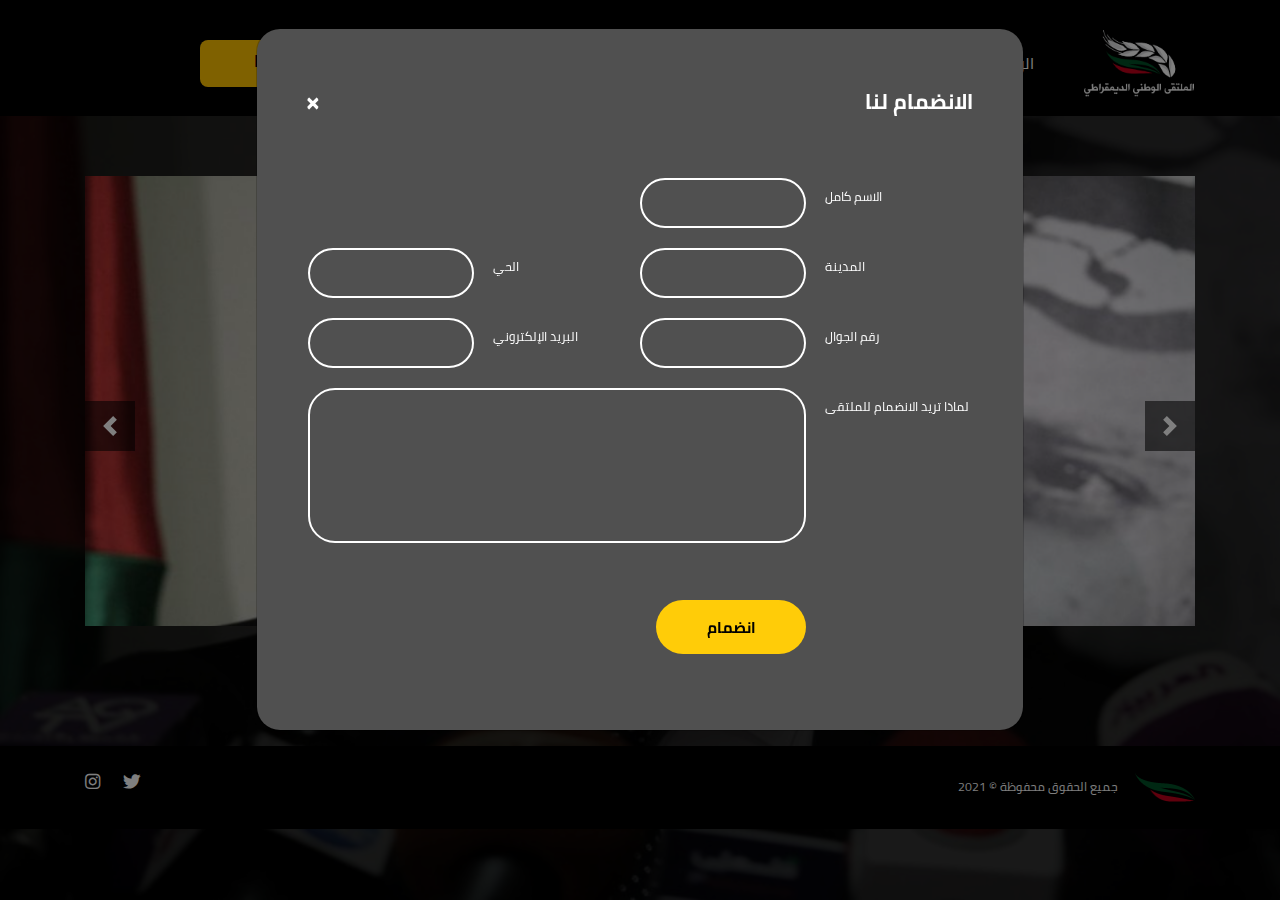
==== commit 7a90f841: "modal" ====
--- a/index.html
+++ b/index.html
@@ -69,7 +69,8 @@
             </ul>
 
           </div>
-          <a href="#" class="joinUs btn">انضم لنا</a>
+          <a href="#" class="joinUs btn" type="button" class="btn btn-primary" data-toggle="modal"
+            data-target="#joinModal"> انضم لنا</a>
 
         </nav>
       </div>
@@ -114,8 +115,9 @@
             <ol class="carousel-indicators">
               <li data-target="#heroSlider" data-slide-to="0" class="active"></li>
               <li data-target="#heroSlider" data-slide-to="1"></li>
+
               <li data-target="#heroSlider" data-slide-to="2"></li>
- 
+
             </ol>
           </div>
         </div>
@@ -127,15 +129,15 @@
   <footer class="footer">
     <div class="container">
       <div class="row">
-        <div class="col-md-8">
+        <div class="col-md-7">
           <div class="CopyRights">
             <div class="footerLogo">
               <img src="assets/images/small.png" alt="">
             </div>
-            <p>جميع الحقوق محفوظة ©  2021</p>
+            <p>جميع الحقوق محفوظة © 2021</p>
           </div>
         </div>
-        <div class="col-md-4 ">
+        <div class="col-md-5 ">
           <ul class="socialIcons ">
 
             <li class="facebook">
@@ -153,6 +155,98 @@
     </div>
 
   </footer>
+  <div class="modal fade" id="joinModal" tabindex="-1" role="dialog" aria-labelledby="joinModalLabel"
+    aria-hidden="true">
+    <div class="modal-dialog" role="document">
+      <div class="modal-content">
+        <div class="modal-header">
+          <h5 class="modalTitle" id="joinModalLabel">الانضمام لنا </h5>
+          <button type="button" class="close" data-dismiss="modal" aria-label="Close">
+            <span aria-hidden="true">&times;</span>
+          </button>
+        </div>
+        <div class="modal-body container">
+          <form action="" class="contactForm joinForm row">
+              <div class="form-group col-md-6">
+                <div class="row">
+                  <div class="col-md-6">
+                    <label for="">الاسم كامل</label>
+                  </div>
+                  <div class="col-md-6">
+                    <input type="text" class="form-control" placeholder="">
+                  </div>
+                </div>
+              </div>
+              <div class="form-group col-md-6 ">
+              </div>
+              <div class="form-group col-md-6">
+                <div class="row">
+                  <div class="col-md-6">
+                    <label for="">المدينة</label>
+                  </div>
+                  <div class="col-md-6">
+                    <input type="text" class="form-control" placeholder="">
+                  </div>
+                </div>
+              </div>
+              <div class="form-group col-md-6">
+                <div class="row">
+                  <div class="col-md-6">
+                    <label for="">الحي</label>
+                  </div>
+                  <div class="col-md-6">
+                    <input type="text" class="form-control" placeholder="">
+                  </div>
+                </div>
+              </div>
+              <div class="form-group col-md-6">
+                <div class="row">
+                  <div class="col-md-6">
+                    <label for="">رقم الجوال</label>
+                  </div>
+                  <div class="col-md-6">
+                    <input type="text" class="form-control" placeholder="">
+                  </div>
+                </div>
+              </div>
+              <div class="form-group col-md-6">
+                <div class="row">
+                  <div class="col-md-6">
+                    <label for=""> البريد الإلكتروني</label>
+                  </div>
+                  <div class="col-md-6">
+                    <input type="text" class="form-control" placeholder="">
+                  </div>
+                </div>
+              </div>
+              <div class="form-group textareagroup col-md-12">
+                <div class="row">
+                  <div class="col-md-3">
+                    <label for="">لماذا تريد الانضمام للملتقى</label>
+                  </div>
+                  <div class="col-md-9">
+                    <textarea name="" class="form-control textareafromControl"></textarea>
+                  </div>
+                </div>
+              </div>
+              <div class="col-md-12">
+                <div class="row">
+                  <div class="col-md-3">
+
+                  </div>
+                  <div class="col-md-9">
+                    <button class="btn sendBtn joinModalBtn" type="submit">انضمام</button>
+
+                  </div>
+                </div>
+              </div>
+          </form>
+        </div>
+
+      </div>
+    </div>
+  </div>
+
   <script type="text/javascript" src="assets/js/jquery.js"></script>
   <script src="https://cdnjs.cloudflare.com/ajax/libs/popper.js/1.14.7/umd/popper.min.js"
     integrity="sha384-UO2eT0CpHqdSJQ6hJty5KVphtPhzWj9WO1clHTMGa3JDZwrnQq4sF86dIHNDz0W1"
@@ -162,6 +256,9 @@
   <script type="text/javascript" src="assets/js/owl.carousel.js"></script>
 
   <script type="text/javascript" src="assets/js/main.js"></script>
+  <script>
+    $(".modal").modal("show")
+  </script>
 
 </body>
 
--- a/assets/css/style.css
+++ b/assets/css/style.css
@@ -420,9 +420,11 @@
 width: 100%;
 font-family:"Cairo-Bold";
 position: relative;
+z-index: 1;
 
 }
 .arrow-down {
+    z-index: -1;
     width: 0; 
     height: 0; 
     border-left: 18px solid transparent;
@@ -477,6 +479,7 @@
     overflow: hidden;
     border-radius: 25px;
     border:1px solid #fff;
+    float:left
   }
   select {
     flex: 1;
@@ -671,18 +674,15 @@
     color:#ffcc08;
     margin-bottom:10px;
 }
-.contactAddress{
-    margin-right:22px;
-    float:right;
-    width: 65%;
-}
+
 .contactIcon{
-    width:45px;
-    height:45px;
+    width:35px;
+    height:35px;
     border-radius: 50%;
     border:2px solid #373535;
-    padding:11px;
+    padding:7px;
     float:right;
+    margin-left:15px;
 }
 .contactIcon i{
     color:white;
@@ -697,7 +697,8 @@
 .address li{
     font-size:.8em;
     color:white;
-    margin-bottom:5px;
+    margin-bottom:20px;
+    line-height: 33px;;
 }
 .contactInfo{
     margin-bottom: 40px;;
@@ -770,6 +771,61 @@
     height:155px;
     resize: none;
 }
+#pills-tab .nav-link span svg{
+    width:100%;
+}
+.modal .modal-dialog{
+    max-width:60%;
+}
+.modal-content{
+    background-color: #505050;
+    border-radius: 24px;;
+    padding:60px 50px
+}
+.modal-header{
+    border-bottom: 0;
+    padding:0;
+    margin-bottom:40px;
+
+}
+.modal-header h5{
+    font-family:"Cairo-Bold";
+    font-size:1.5em;
+
+}
+.modal-header .close{
+    margin:0;
+    color:white;
+    opacity: 1;
+    padding: 0}
+
+    .joinForm label{
+        text-align: left;
+        display: block;
+        margin-left:19px;
+        font-size: .9em;
+        padding:10px 0;
+    }
+     .joinForm ,.joinForm .form-group .col-md-6,.col-md-3,.col-md-9{
+        padding:0;
+    }
+.joinForm  .form-control{
+border:2px solid white;
+color:white;
+font-size:.9em;
+border-radius: 27px;
+height:50px;
+
+}
+.joinForm .form-group{
+    margin-bottom: 20px;;
+}
+
+.joinModalBtn{
+    margin:0;
+    margin-top:37px;
+    width:150px;
+}
 @media(min-width:300px) and (max-width :767px){
     body{
         font-size:12px;
@@ -785,7 +841,7 @@
     height:auto
 }
     .navbar-toggler{
-        background-color: #F8F7FA;
+        background-color: black;
         border-radius: 8px;
         width:45px;
         height:45px;
@@ -794,7 +850,7 @@
 }
 .navbar-toggle i{
     content:"";
-background-color: black;
+background-color: white;
 display: block;
 margin-bottom: 5px;
 width:20px;
@@ -830,7 +886,7 @@
 }
 .hero{
     padding-top:20px;
-    padding-bottom:100px;
+    padding-bottom:50px;
 }
 
 .copyRights{
@@ -850,12 +906,11 @@
 .timeAdd, .seeDetails{
     display: block;
 }
-
+.carousel-indicators{
+    bottom:-40px;
+}
 .carousel-indicators li {
     width: 14%;}
-    .carousel-indicators{
-        bottom: -350px;;
-    }
 .sliderdetails{
 text-align: right;
 }
@@ -879,8 +934,82 @@
 .contactForm .form-group.form-group.marginleft{
     margin-left:0;
 }
+#heroSlider .carousel-inner{
+    height:250px;
+}
+.carousel-control-next, .carousel-control-prev{
+    top:25%;
+}
+.heroText{
+    bottom:3px;
+    font-size:1.25em
+}
+.leftSideBox, .programContent{
+    padding:20px 9px;
+}
+.accordion-panel span{
+    float:right;
+    width:95%;
+    line-height: 1.5;
+}
+.nav-tabs .nav-item{
+    padding:0 5px
+}
+.nav-tabs .nav-link{
+    padding:8px 0;
+    height:80px;
+}
+#pills-tab .nav-link span{
+    width:25px;
+    margin-bottom: 3px;
+}
+.arrow-down {
+    border-left: 10px solid transparent;
+    border-right: 10px solid transparent;
+    bottom: -10px;
+    left: 42%
+}
+#pills-tab .nav-link{
+    font-size: 1em;;
+}
+.select{
+    float:none;
+    margin-bottom: 20px;;
+}
+.newsImg{
+height: 135px;;
+}
+.innerheaderLinks{
+    text-align: right;
+    margin:20px 0
+}
+.innerBody{
+    padding:35px 0
+}
+.modal .modal-dialog{
+    max-width: 96%;
+}
+
+.joinForm label{
+    text-align: right;
+}
+.modal-content{
+    padding:25px
+}
+.modal-header{
+    padding:0 15px;
+}
 }  
 @media(min-width:768px) and (max-width:1023px){
+    .modal .modal-dialog{
+        max-width:96%
+    }
+    .modal-header{
+        padding:0 15px;
+    }
+    .modal-body{
+        padding:25px;
+    }
     .heronewsDetails{
 margin-top:0;
     }
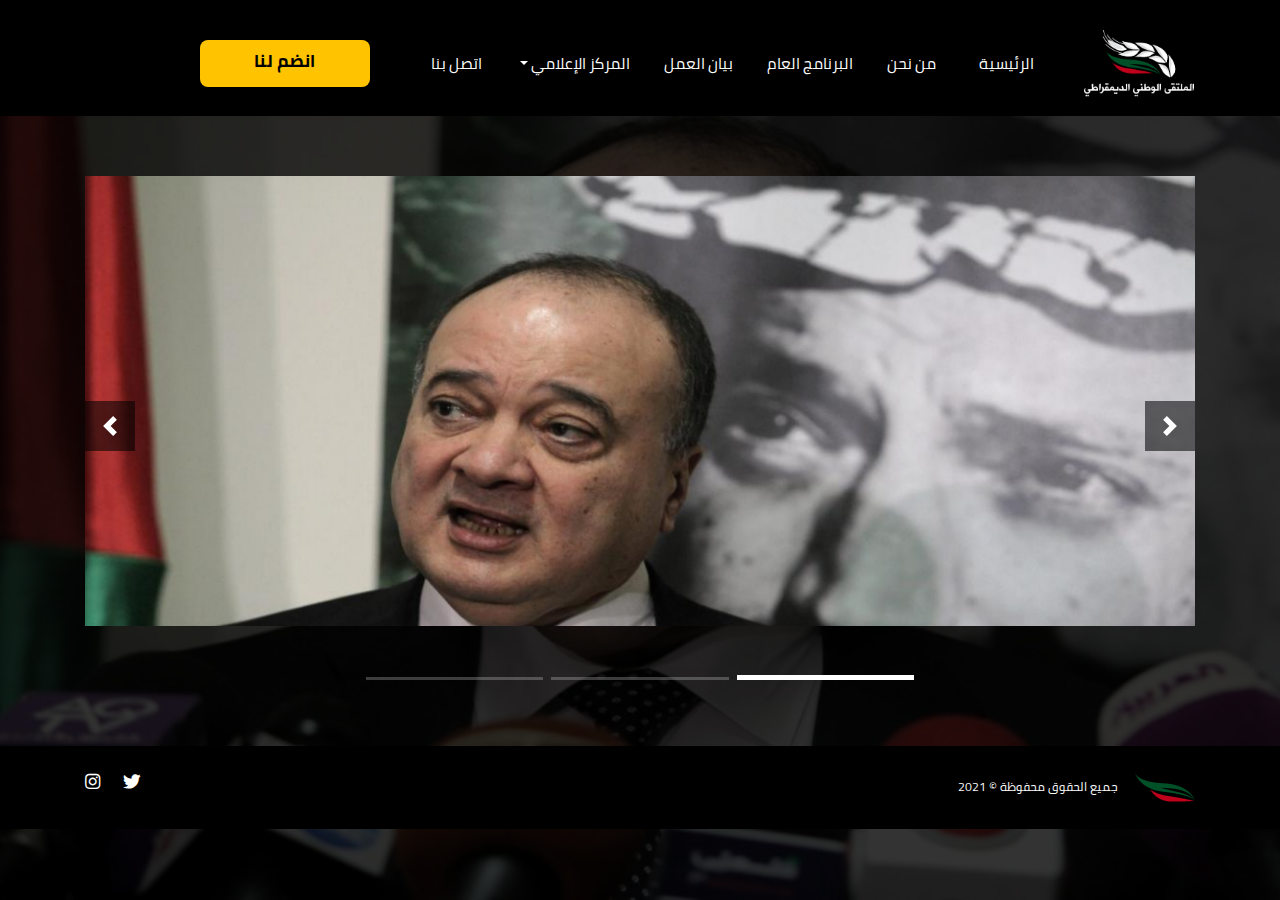
==== commit c6eb2279: "modal" ====
--- a/index.html
+++ b/index.html
@@ -256,9 +256,7 @@
   <script type="text/javascript" src="assets/js/owl.carousel.js"></script>
 
   <script type="text/javascript" src="assets/js/main.js"></script>
-  <script>
-    $(".modal").modal("show")
-  </script>
+
 
 </body>
 
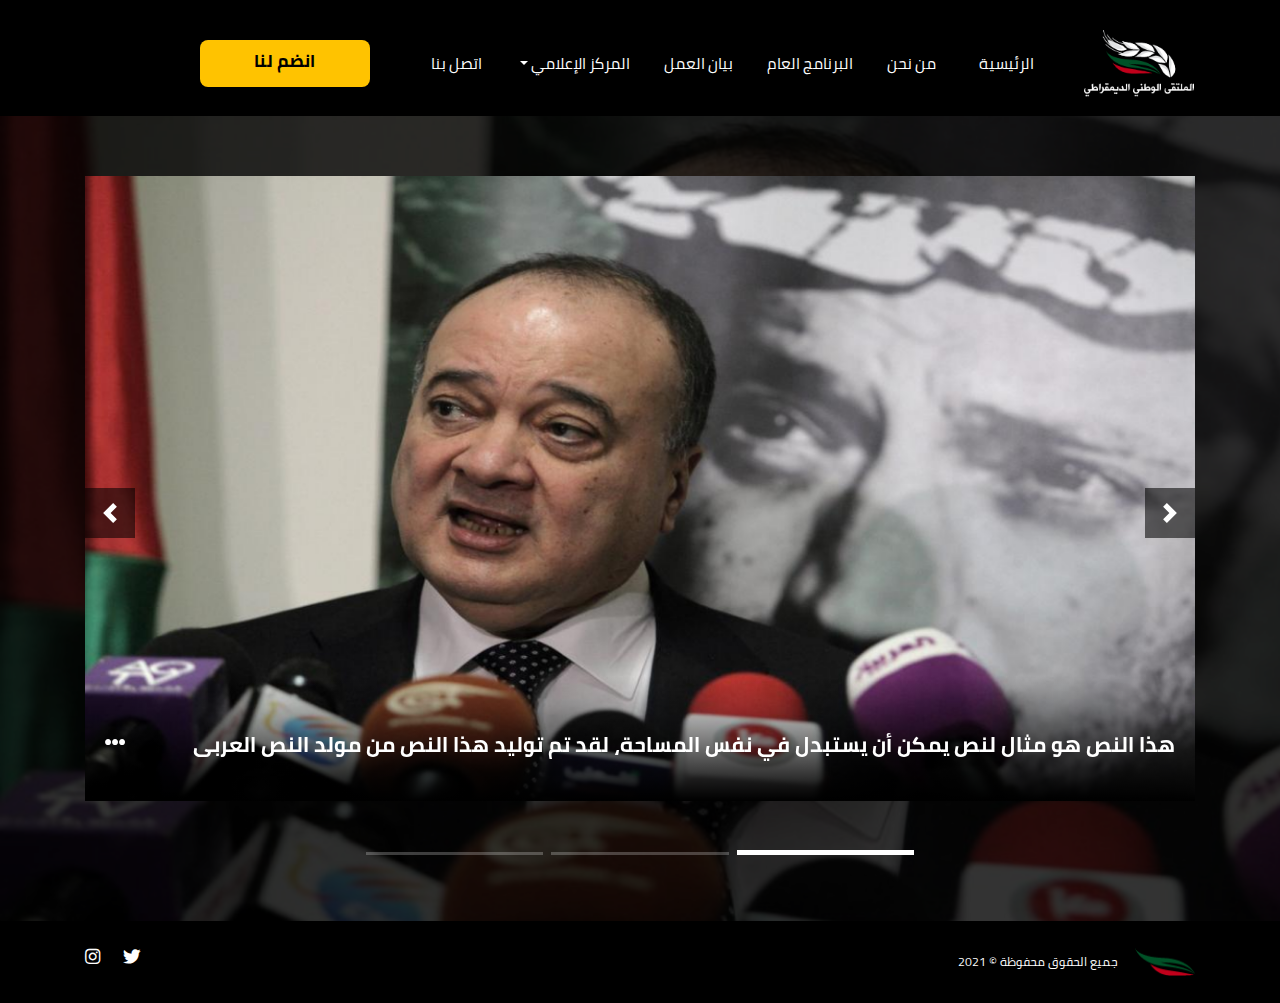
==== commit d09adea4: "done" ====
--- a/index.html
+++ b/index.html
@@ -87,6 +87,7 @@
                 <h1 class="heroText"> هذا النص هو مثال لنص يمكن أن يستبدل في نفس المساحة، لقد تم توليد هذا النص من مولد
                   النص
                   العربى
+                  <a href="#" class="float-left"><i class="fas fa-ellipsis-h"></i></a>
                 </h1>
                 <img class="d-block w-100" src="assets/images/slider.png">
               </div>
@@ -95,14 +96,19 @@
                 <h1 class="heroText"> هذا النص هو مثال لنص يمكن أن يستبدل في نفس المساحة، لقد تم توليد هذا النص من مولد
                   النص
                   العربى
+                  <a href="#" class="float-left"><i class="fas fa-ellipsis-h"></i></a>
+
                 </h1>
               </div>
               <div class="carousel-item ">
                 <img class="d-block w-100" src="assets/images/slider.png">
-                <h1 class="heroText"> هذا النص هو مثال لنص يمكن أن يستبدل في نفس المساحة، لقد تم توليد هذا النص من مولد
+                <div class="heroText"> هذا النص هو مثال لنص يمكن أن يستبدل في نفس المساحة، لقد تم توليد هذا النص من مولد
                   النص
                   العربى
-                </h1>
+
+                  <a href="#" class="float-left"><i class="fas fa-ellipsis-h"></i></a>
+
+                </div>
               </div>
             </div>
             <a class="carousel-control-prev" href="#heroSlider" role="button" data-slide="prev">
--- a/assets/css/style.css
+++ b/assets/css/style.css
@@ -21,6 +21,10 @@
 @font-face{
     font-family:"Cairo-SemiBold";
     src:url("../fonts/Cairo-SemiBold.ttf");
+}
+@font-face {
+    font-family: "DUBAI-REGULAR";
+    src: url("../fonts/DUBAI-REGULAR.OTF");
 }
 img{
     width:100%;
@@ -138,8 +142,8 @@
     padding-bottom: 120;
 }
 #heroSlider .carousel-inner{
-    height: 450px;
     overflow: hidden;
+
 }
 .carousel-inner img{
     height: -webkit-fill-available;
@@ -179,17 +183,32 @@
 .carousel-indicators .active{
     height:5px;
 }
-#hero-slider .carousel-item {
+#heroSlider .carousel-item {
     position: relative;
+}
+#heroSlider .carousel-item:before{
+    position: absolute;
+    content:"";
+    left:0;
+    bottom:0;
+    width:100%;
+    height:20%;
+    background-image: linear-gradient(to top ,#000 , rgba(0,0,0,0));
+    z-index: 0;
+
 }
 .heroText{
 position: absolute;
     font-family:"Cairo-Bold";
     font-size: 1.5em;
     color:white;
-    text-align: center;
     bottom:36px;
     width:100%;
+    padding:0 20px 
+}
+.heroText a{
+    color:white;
+    font-size: 1em;
 }
 .smallLogo{
     margin:auto;
@@ -301,6 +320,7 @@
 .aboutUsBox p,.Vision p{
     font-size: 1em;
     line-height: 2;
+    font-family: "DUBAI-REGULAR";
 }
 .aboutUsBox h3{
 font-size:1.1em;
@@ -358,6 +378,7 @@
 }
 .programHeader i{
     float: left;
+    color:#FFCC08
 }
 .programBody p{
     color:white;
